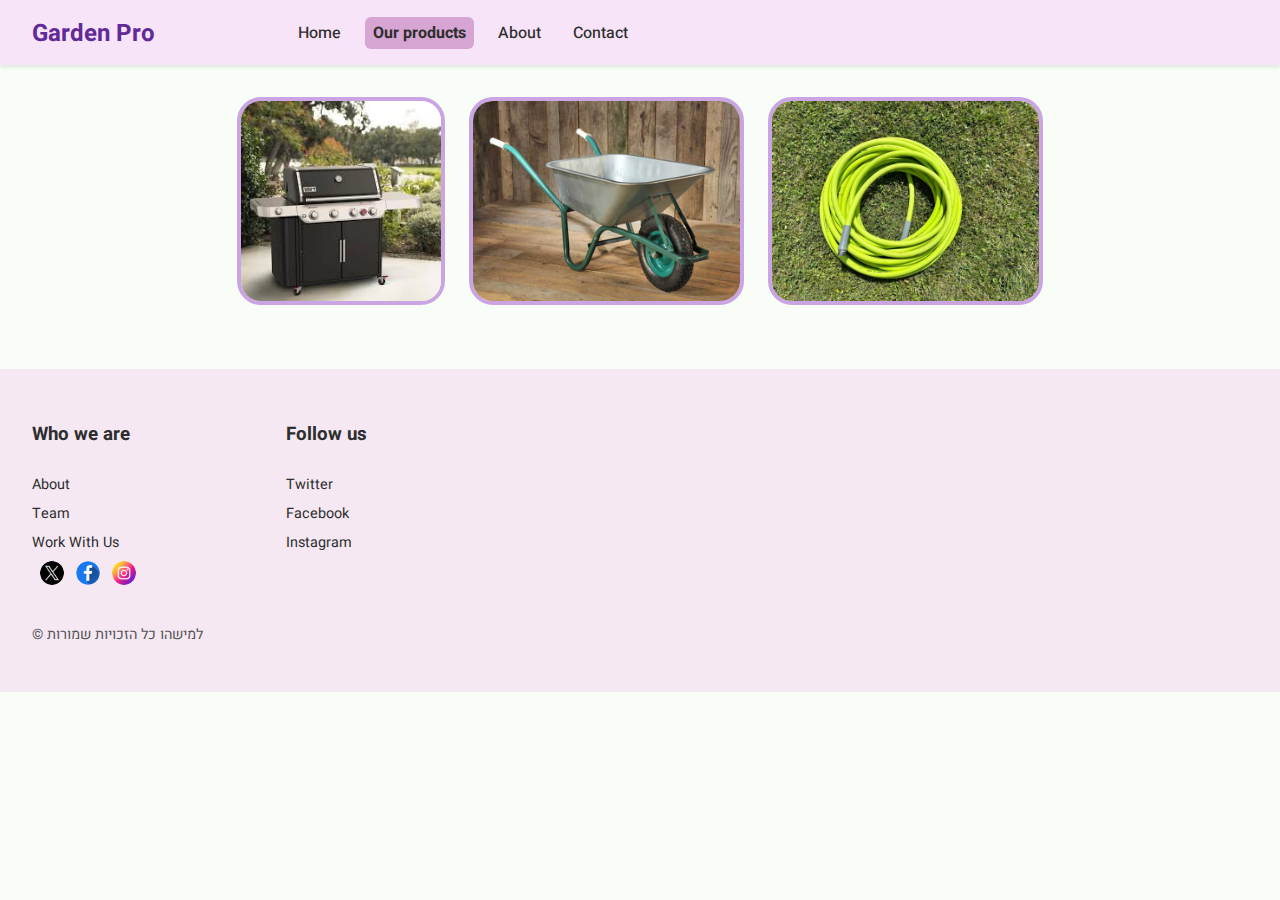
==== product.html @ bd0567c8 "start doing product 3/8" ====
<!DOCTYPE html>
<html lang="he">
<head>
  <meta charset="UTF-8"/>
  <meta name="viewport" content="width=device-width, initial-scale=1.0" />
  <title>Our Products</title>
  <link rel="stylesheet" href="./assets/css/main.css" />
  <link rel="stylesheet" href="./assets/css/header.css" />
  <link rel="stylesheet" href="./assets/css/footer.css" />
  <link rel="stylesheet" href="./assets/css/cards.css" />
  <link href="https://fonts.googleapis.com/css2?family=Heebo:wght@400;700&display=swap" rel="stylesheet">
</head>
<body>
  <header>
    <div class="logo">Garden Pro</div>
    <nav>
      <ul>
        <li><a href="index.html">Home</a></li>
        <li><a href="product.html" class="active">Our products</a></li>
        <li><a href="#">About</a></li>
        <li><a href="#">Contact</a></li>
      </ul>
    </nav> 
  </header>
  <main>
    <section class="gallery" style="padding: 32px; display: flex; gap: 24px; justify-content: center; flex-wrap: wrap;">
      <img src="./assets/images/grill.jpg" alt="Grill" style="height: 200px; border: 4px solid #caa4e3; border-radius: 24px;">
      <img src="./assets/images/wheelbarrow.jpg" alt="Wheelbarrow" style="height: 200px; border: 4px solid #caa4e3; border-radius: 24px;">
      <img src="./assets/images/hose.webp" alt="Hose" style="height: 200px; border: 4px solid #caa4e3; border-radius: 24px;">
    </section>
  </main>
  <footer>
    <div class="footer-columns">
      <div class="footer-left">
        <h3>Who we are</h3>
        <a href="#">About</a>
        <a href="#">Team</a>
        <a href="#">Work With Us</a>
        <div class="social-icons">
          <a href="https://twitter.com" target="_blank"><img src="./assets/images/twitter.png" alt="Twitter"></a>
          <a href="https://facebook.com" target="_blank"><img src="./assets/images/facebook.png" alt="Facebook"></a>
          <a href="https://instagram.com" target="_blank"><img src="./assets/images/instagram.png" alt="Instagram"></a>
        </div>
      </div>
      <div class="footer-right">
        <h3>Follow us</h3>
        <a href="https://twitter.com" target="_blank">Twitter</a>
        <a href="https://facebook.com" target="_blank">Facebook</a>
        <a href="https://instagram.com" target="_blank">Instagram</a>
      </div>
    </div>
    <p class="copyright">© למישהו כל הזכויות שמורות</p>
  </footer>
</body>
</html>
---- assets/css/main.css ----
body {
    margin: 0;
    padding: 0;
    font-family: 'Heebo', sans-serif;
    background-color: #f9fdf7;
    color: #2e2e2e;
}

img {
    max-width: 100%;
    border-radius: 12px;
}

.hero {
    background: url('../images/garden.jpg') center center/cover no-repeat;
    height: 60vh;
    max-height: 1200px;
    display: flex;
    justify-content: left;
    align-items: unset;
    text-align: left;
    padding: 32px 0 0 32px;
    color: white;
}

.hero-content {
    max-width: 448px;
    width: 100%;
    max-height: 230px;
    height: 100%;
}

.hero-content h1 {
    font-size: 3rem;
    margin-bottom: 0.5rem;
    text-shadow: 0 2px 4px rgba(0,0,0,0.3);
    color: #612999;
}

.hero-content p {
    font-size: 1.5rem;
    text-shadow: 0 1px 3px rgba(0,0,0,0.2);
}

.about {
    padding: 2rem;
    max-width: 100%;
    max-height: 382px;
    text-align: left;
    background-color: #ffffff;
}

.about h2 {
    color: #612999;
    margin-bottom: 1rem;
    height: 40px;
    font-size: 40px;
    font-family: 'Rubik', sans-serif;
    line-height: 40px;
    font-weight: 500px;
}

.about p {
    max-width: 100%;
    margin: 0 auto 1rem;
    line-height: 141%;
    font-size: 20px;
    font-family: 'Rubik', sans-serif;
    font-weight: 400px;
    letter-spacing: 0%;
}
---- assets/css/header.css ----
header {
    display: flex;
    align-items: center;
    padding: 1rem 2rem;
    background-color: rgb(248, 228, 248);
    box-shadow: 0 2px 4px rgba(0, 0, 0, 0.1);
    flex-direction: row;
}

.logo {
    font-weight: 700;
    font-size: 24px;
    margin-right: 135px;
    height: 33px;
    letter-spacing: 25%;
    color: #612999;
}

nav ul {
    list-style: none;
    display: flex;
    gap: 1rem;
    margin: 0;
    padding: 0;
}

nav a {
    text-decoration: none;
    color: #2e2e2e;
    font-weight: 500;
    padding: 4px 8px;
    border-radius: 6px;
    transition: color 0.3s;
}

nav a.active {
    font-weight: bold;
    background-color:rgb(214, 165, 210);
}

nav a:hover {
    color:rgb(187, 102, 180);
}
---- assets/css/footer.css ----
footer {
    background-color:rgb(245, 232, 243);
    padding: 2rem;
    margin-top: 2rem;
}

.footer-columns {
    display: flex;
    justify-content: left;
    gap: 150px;
    flex-wrap: wrap;
}

.footer-left, .footer-right {
    display: flex;
    flex-direction: column;
    gap: 0.5rem;
}

footer a {
    color: #2e2e2e;
    text-decoration: none;
    font-size: 0.9rem;
}

footer a:hover {
    text-decoration: underline;
    color:rgb(142, 56, 128);
}

.social-icons img {
    width: 24px;
    height: 24px;
    margin-left: 8px;
    cursor: pointer;
}

footer p {
    text-align: left;
    margin-top: 2rem;
    font-size: 0.9rem;
    color: #555;
}
---- assets/css/cards.css ----
.cards {
    display: grid;
    grid-template-columns: repeat(auto-fit, minmax(250px, 1fr));
    gap: 1.5rem;
    padding: 2rem;
}

.card {
    background-color: #EFECFF;
    box-shadow: 0 4px 8px rgba(0,0,0,0.1);
    overflow: hidden;
    display: flex;
    flex-direction: column;
    justify-content: space-between;
    width: 376;
    height: 496;
    border-radius: 38px;
}

.card-img {
    position: relative;
    border-radius : 38px;
    justify-content: space-around;
    max-width: -webkit-fill-available;
    width: 376px;
    height: 276px;
}

.card-img img {
    width: 100%;
    height: 100%;
    object-fit: cover;
    border-radius: 38px;
    margin-top: -7px;
}

.card-img .heart {
    position: absolute;
    top: 35px;
    right: 42px;
    background-color: #ffffffcc;
    border-radius: 50%;
    padding: 5px;
    font-size: 1.2rem;
    cursor: pointer;
}

.card h3 {
    margin: 1rem;
    color:rgb(125, 46, 121);
}

.card p {
    margin: 0 1rem 1rem;
    font-size: 0.9rem;
    color: #555;
}

.card-footer {
    display: flex;
    justify-content: space-between;
    align-items: center;
    margin: 1rem;
}

.price {
    font-weight: bold;
    color:rgb(94, 27, 89);
    font-size: 1rem;
}

.cart {
    font-size: 1.3rem;
    cursor: pointer;
    background-color:rgb(230, 200, 226);
    padding: 6px 10px;
    border-radius: 50%;
}
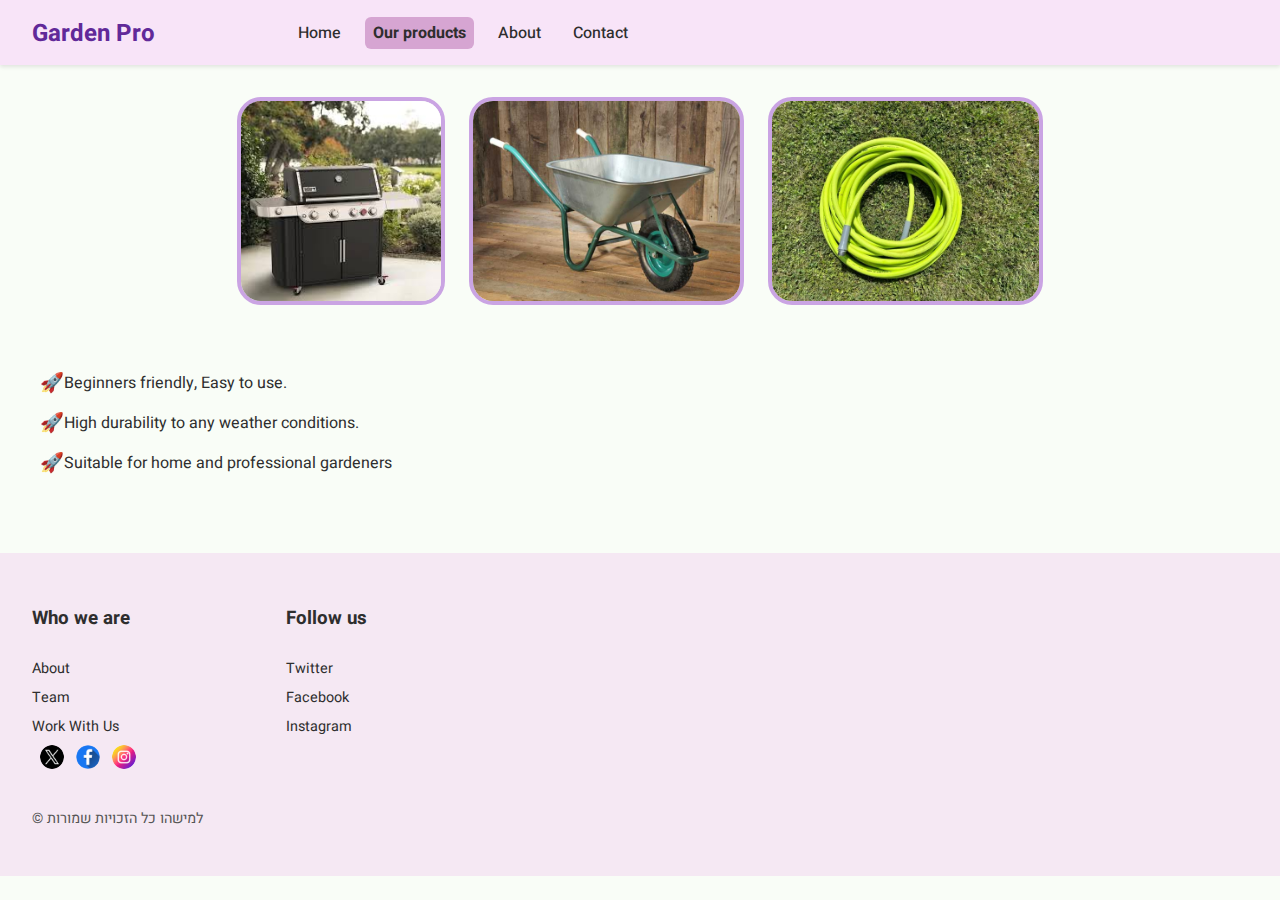
==== commit 9e34f171: "adding features to products.html 5/8" ====
--- a/product.html
+++ b/product.html
@@ -4,6 +4,7 @@
   <meta charset="UTF-8"/>
   <meta name="viewport" content="width=device-width, initial-scale=1.0" />
   <title>Our Products</title>
+  <link rel="stylesheet" href="./assets/css/product.css" />
   <link rel="stylesheet" href="./assets/css/main.css" />
   <link rel="stylesheet" href="./assets/css/header.css" />
   <link rel="stylesheet" href="./assets/css/footer.css" />
@@ -23,10 +24,26 @@
     </nav> 
   </header>
   <main>
-    <section class="gallery" style="padding: 32px; display: flex; gap: 24px; justify-content: center; flex-wrap: wrap;">
-      <img src="./assets/images/grill.jpg" alt="Grill" style="height: 200px; border: 4px solid #caa4e3; border-radius: 24px;">
-      <img src="./assets/images/wheelbarrow.jpg" alt="Wheelbarrow" style="height: 200px; border: 4px solid #caa4e3; border-radius: 24px;">
-      <img src="./assets/images/hose.webp" alt="Hose" style="height: 200px; border: 4px solid #caa4e3; border-radius: 24px;">
+    <section class="gallery">
+      <img src="./assets/images/grill.jpg" alt="Grill">
+      <img src="./assets/images/wheelbarrow.jpg" alt="Wheelbarrow">
+      <img src="./assets/images/hose.webp" alt="Hose">
+    </section>
+    <section class="features">
+      <ul>
+        <li>
+          <span>🚀</span>
+          <span>Beginners friendly, Easy to use.</span>
+        </li>
+        <li>
+          <span>🚀</span>
+          <span>High durability to any weather conditions.</span>
+        </li>
+        <li>
+          <span>🚀</span>
+          <span>Suitable for home and professional gardeners</span>
+        </li>
+      </ul>
     </section>
   </main>
   <footer>
--- a/assets/css/product.css
+++ b/assets/css/product.css
@@ -0,0 +1,36 @@
+.gallery {
+    padding: 32px;
+    display: flex;
+    gap: 24px;
+    justify-content: center;
+    flex-wrap: wrap;
+}
+
+.gallery img {
+    height: 200px;
+    border: 4px solid #caa4e3;
+    border-radius: 24px;
+}
+
+.features {
+    padding: 32px;
+}
+
+.features ul {
+    list-style: none;
+    padding: 0;
+    margin: 0;
+}
+
+.features ul li {
+    display: flex;
+    align-items: center;
+    margin-bottom: 12px;
+}
+
+.features ul li span:first-child {
+    font-weight: bold;
+    font-size: 1.2rem;
+    margin-left: 8px;
+}
+  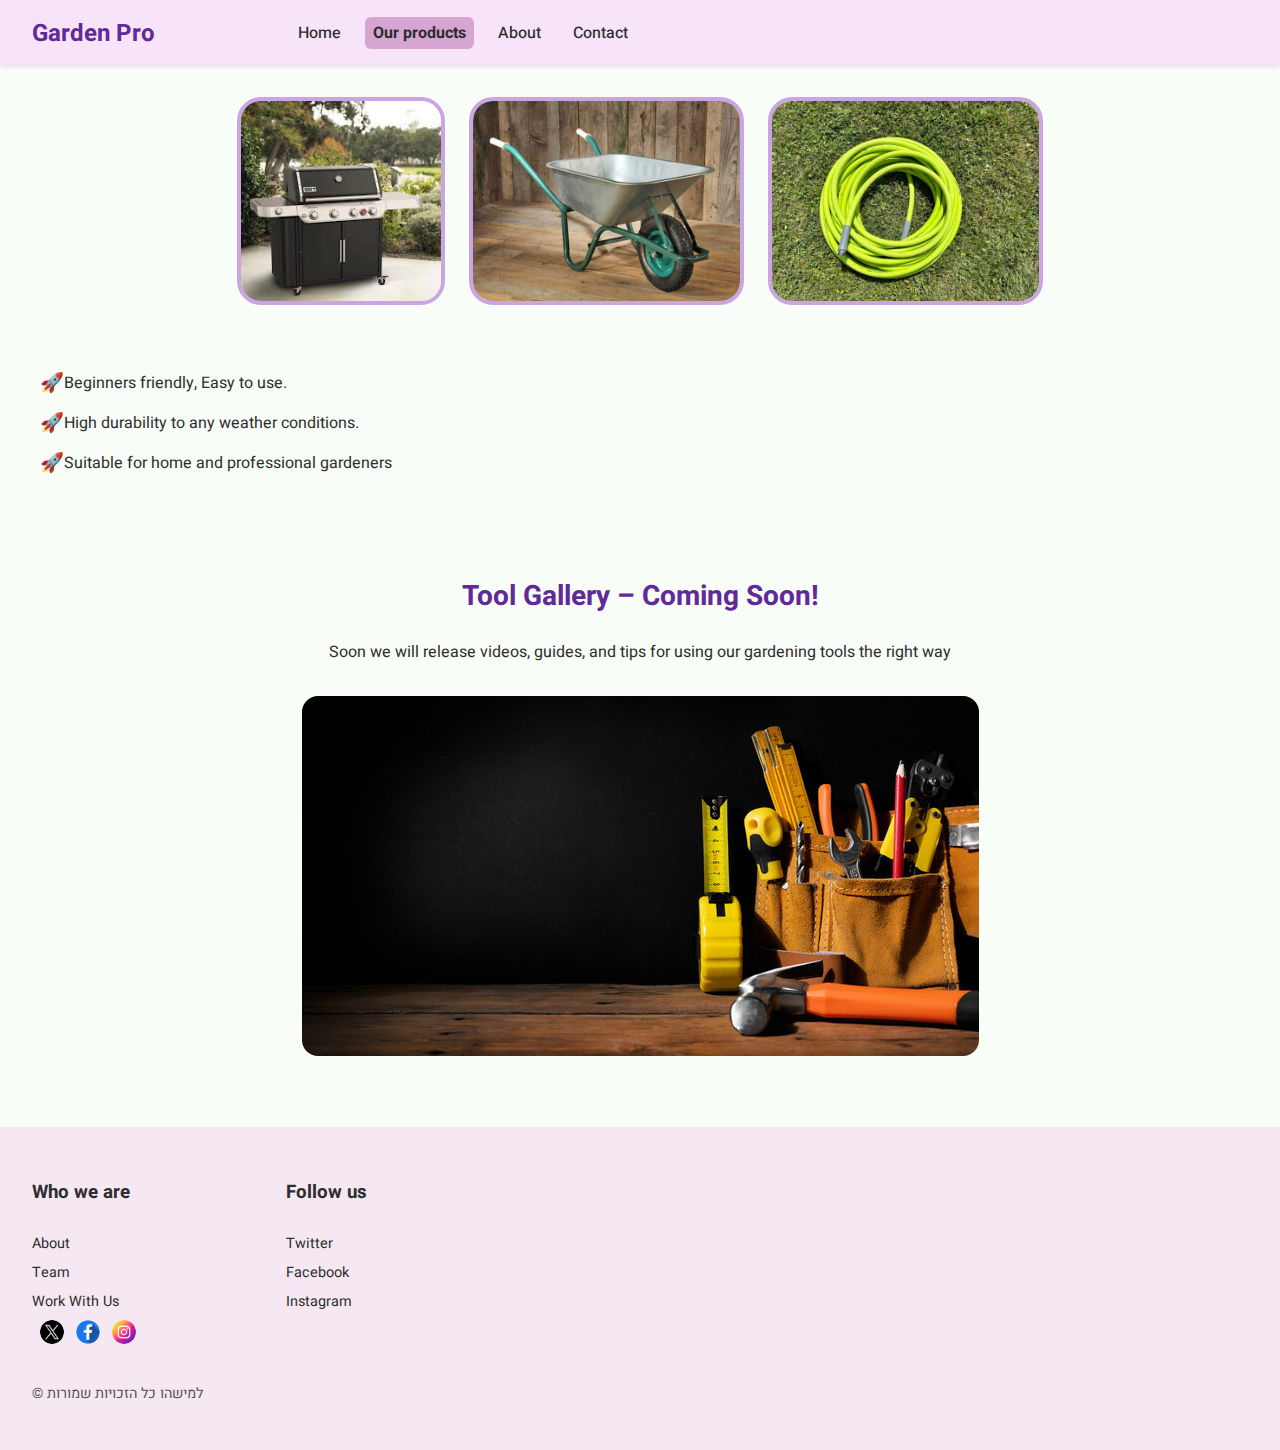
==== commit b9d8fc7e: "final section on the product.html 6/8" ====
--- a/product.html
+++ b/product.html
@@ -45,6 +45,11 @@
         </li>
       </ul>
     </section>
+    <section class="custom-section">
+      <h2>Tool Gallery – Coming Soon!</h2>
+      <p>Soon we will release videos, guides, and tips for using our gardening tools the right way</p>
+      <img src="./assets/images/tools-preview.jpg" alt="Preview">
+    </section>
   </main>
   <footer>
     <div class="footer-columns">
--- a/assets/css/product.css
+++ b/assets/css/product.css
@@ -33,4 +33,20 @@
     font-size: 1.2rem;
     margin-left: 8px;
 }
-  +
+.custom-section {
+    padding: 32px;
+    text-align: center;
+}
+
+.custom-section h2 {
+    color: #612999;
+    font-size: 28px;
+}
+
+.custom-section img {
+    margin-top: 16px;
+    border-radius: 16px;
+    max-width: 80%;
+    height: auto;
+}